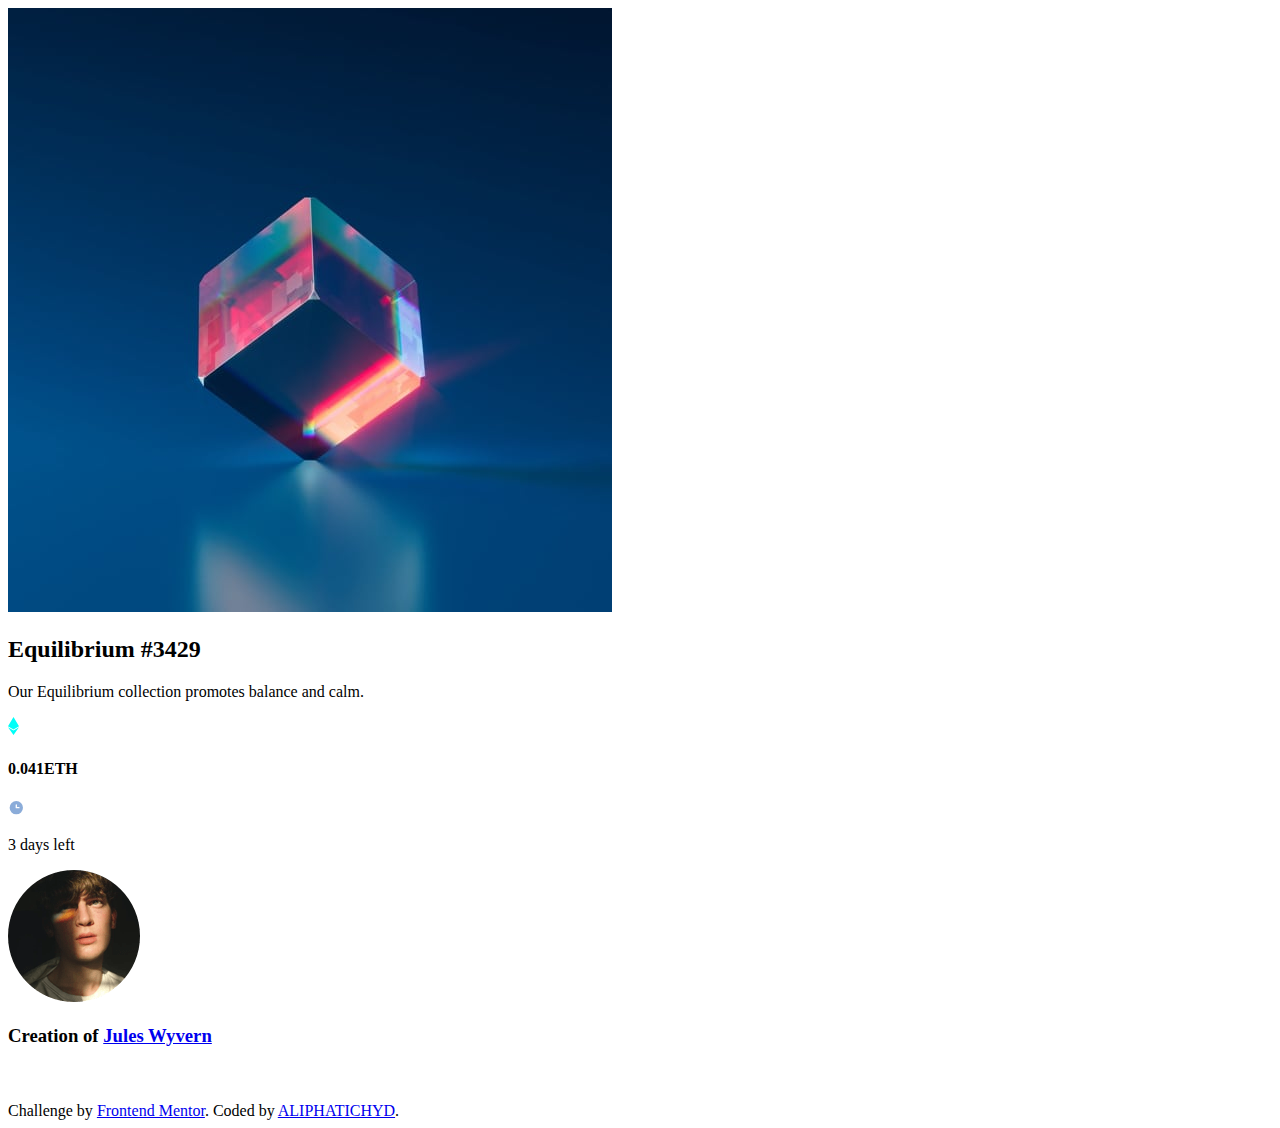
==== index.html @ e2e3d08c "Rename NFT.html to index.html" ====
<!DOCTYPE html>
<html lang="en">
<head>
  <meta charset="UTF-8">
  <meta name="viewport" content="width=device-width, initial-scale=1.0"> <!-- displays site properly based on user's device -->

  <link rel="icon" type="image/png" sizes="32x32" href=".images/favicon-32x32.png">
  <link rel="stylesheet" href="style.css">
  <title>Frontend Mentor | NFT preview card component</title>

  <!-- NFT CARD 👍 -->
  
</head>

<body>

 <main> 

   <div class="CARD">

     <div class="NFT">

       <img class="NFT_IMAGE" src="images/image-equilibrium.jpg">

     </div>

  <div class="name">
    <h2>Equilibrium #3429</h2> 

    <p>Our Equilibrium collection promotes balance and calm.</p> 

  </div>  

  <div class="price">
      <div class="eth">
      <img src="images/icon-ethereum.svg">
      <h4>0.041ETH</h4>
     </div>
    
     <div class="clock">
          <img src="images/icon-clock.svg">
      <p class="days">3 days left</p> 
     </div>
   
  
  </div>  

  <div class="owner"> 
    <img class="avatar" src="images/image-avatar.png">
    <h3> Creation of <a href="#">Jules Wyvern</a> </h3>
  </div>

   </div>
 
 </main><br><br>
 

  <div class="attribution">
    Challenge by <a href="https://www.frontendmentor.io?ref=challenge" target="_blank">Frontend Mentor</a>. 
    Coded by <a href="#">ALIPHATICHYD</a>.
  </div>
</body>
</html>
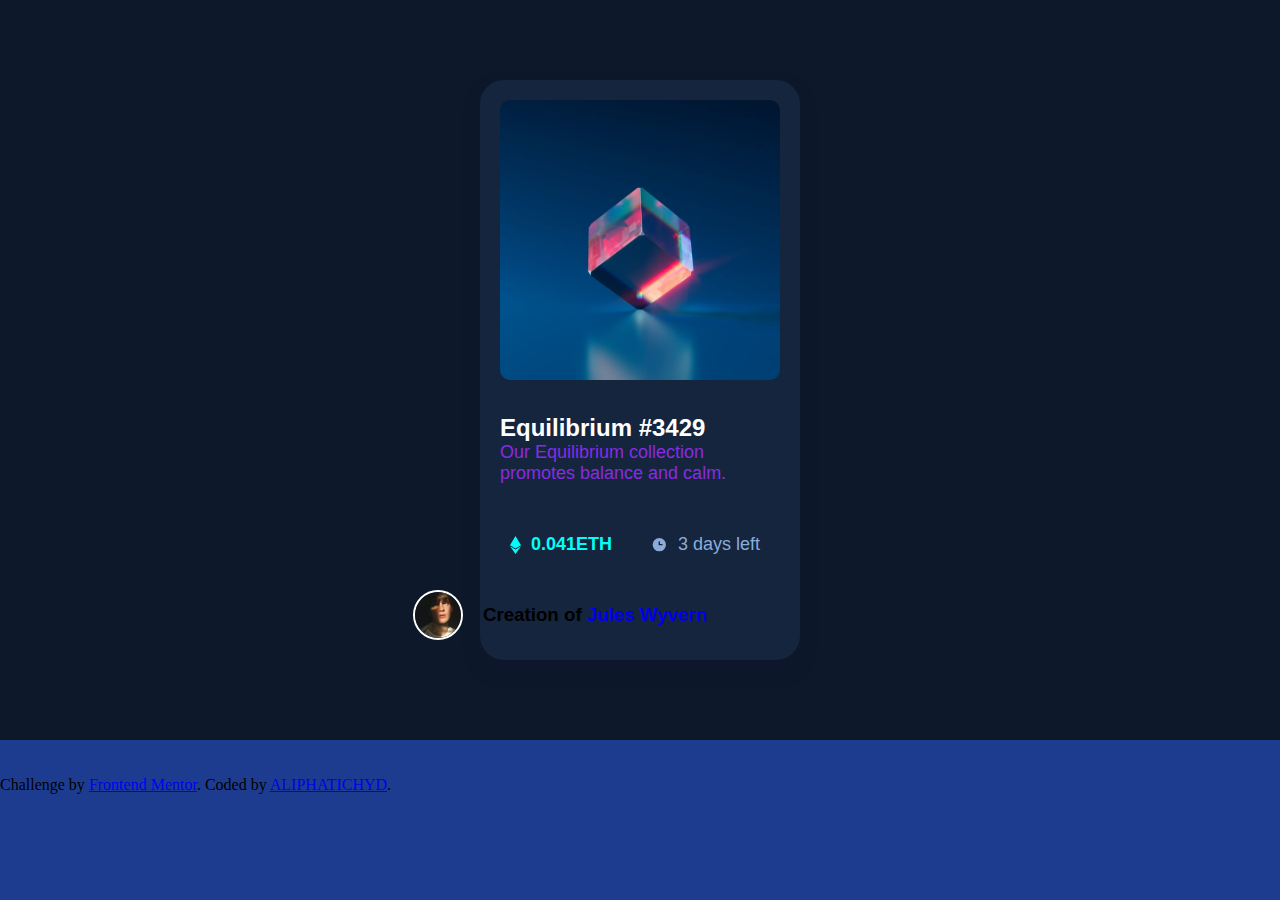
==== commit 5774fb9d: "Update index.html" ====
--- a/index.html
+++ b/index.html
@@ -4,7 +4,7 @@
   <meta charset="UTF-8">
   <meta name="viewport" content="width=device-width, initial-scale=1.0"> <!-- displays site properly based on user's device -->
 
-  <link rel="icon" type="image/png" sizes="32x32" href=".images/favicon-32x32.png">
+  <link rel="icon" type="image/png" sizes="32x32" href="images/favicon-32x32.png">
   <link rel="stylesheet" href="style.css">
   <title>Frontend Mentor | NFT preview card component</title>
 
--- a/style.css
+++ b/style.css
@@ -0,0 +1,134 @@
+*{
+    box-sizing: border-box;
+    margin: 0;
+}
+
+
+
+body{
+    background-color: rgb(29, 60, 144);
+   
+}
+
+main{
+    padding: 80px 0;
+    display: flex;
+    justify-content: center;
+    align-items: center;
+    background-color: hsl(217, 54%, 11%);
+}
+
+.CARD{
+    box-shadow: 0 10px 25px -10px rgb(19, 18, 47);
+    background-color: hsl(216, 50%, 16%);
+    border-radius: 24px;
+    display: grid;
+    gap: 15px;  
+    width: 25%;
+    padding: 20px;
+    display: flex;
+    align-items: center;
+    flex-direction: column;
+   
+
+
+
+.NFT_IMAGE{
+        width: 100%;
+        height: 50%;
+    border-radius: 10px;
+    
+}
+
+.name{
+   
+    color: white;
+    padding: 15px 0;
+    font-family: 'Lucida Sans', 'Lucida Sans Regular', 'Lucida Grande', 'Lucida Sans Unicode', Geneva, Verdana, sans-serif;
+}
+
+.name>p{
+    font-size: 18px;
+    color: blueviolet;
+}
+
+.price{
+    padding: 20px;
+    display: flex;
+    height: 20%;
+    width: 100%;
+    justify-content: space-between;
+}
+
+.eth{
+    display: flex;
+    justify-content: space-between;
+    align-items: center;
+    margin-left: -10px;
+    
+}
+
+
+
+h4{
+    font-size: large;
+    color: hsl(178, 100%, 50%);
+    margin-left: 10px;
+    font-family: -apple-system, BlinkMacSystemFont, 'Segoe UI', Roboto, Oxygen, Ubuntu, Cantarell, 'Open Sans', 'Helvetica Neue', sans-serif;
+}
+
+.clock{
+    display: flex;
+    justify-content: space-between;
+    align-items: center;
+    margin-left: -100;
+}
+
+.clock>p{
+    font-size: large;
+    margin-left: 10px;
+    color: hsl(215, 51%, 70%);
+    font-family: Impact, Haettenschweiler, 'Arial Narrow Bold', sans-serif;
+
+}
+
+.owner{
+    display: flex;
+    margin-left: -160px;
+    align-items: flex-start;
+    justify-content: space-between;
+    align-items: center;
+    
+}
+
+.avatar{
+    width: 50px;
+    height: 50px;
+    border: 2px solid white;
+    border-radius: 50px;
+}
+
+.owner>img{
+   margin-right: 20px;
+}
+
+.owner>h3{
+    font-family: Verdana, Geneva, Tahoma, sans-serif;
+}
+
+.owner>h3>a{
+    text-decoration: none;
+    font-family: 'Lucida Sans', 'Lucida Sans Regular', 'Lucida Grande', 'Lucida Sans Unicode', Geneva, Verdana, sans-serif;
+    
+}
+
+
+
+/*Attributes*/
+.attribution {
+     font-size: 20px; text-align: center;
+     color: aqua;
+     }
+    .attribution a {
+         color: hsl(0, 0%, 98%);
+         }
